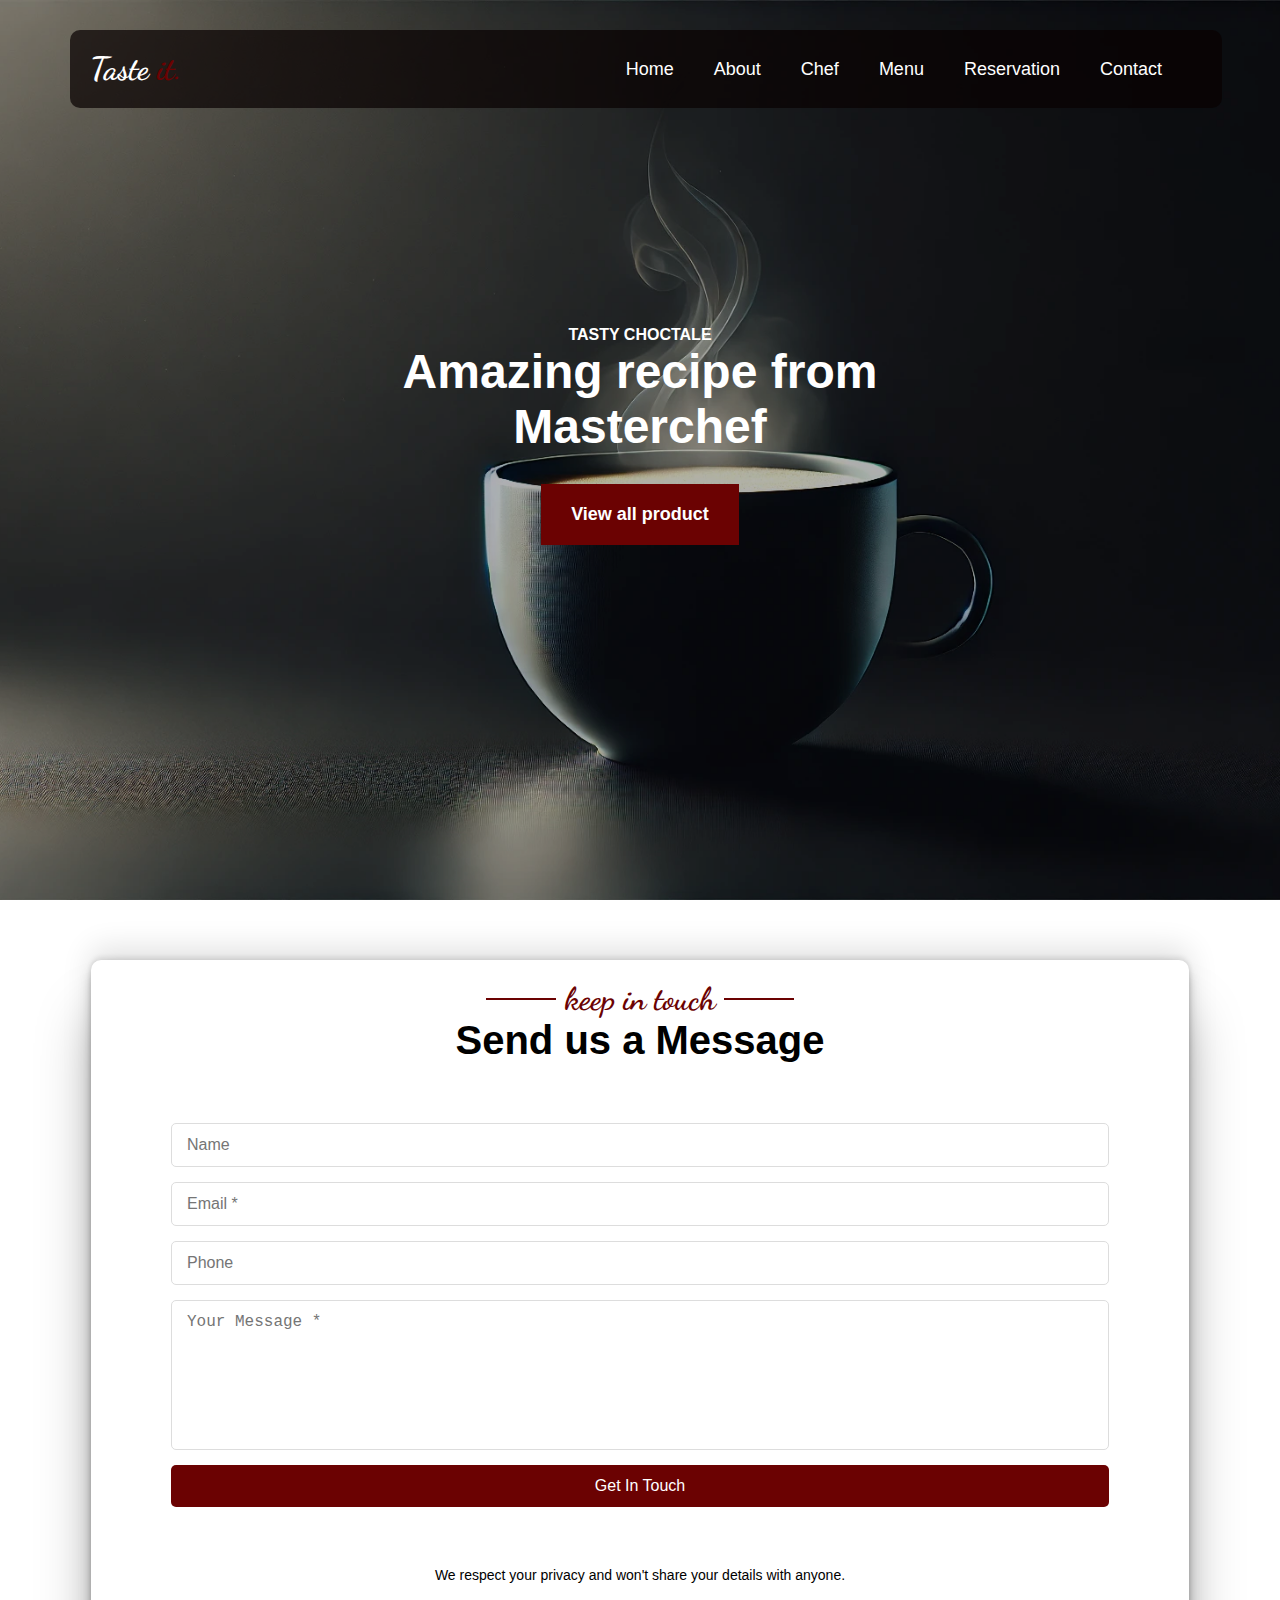
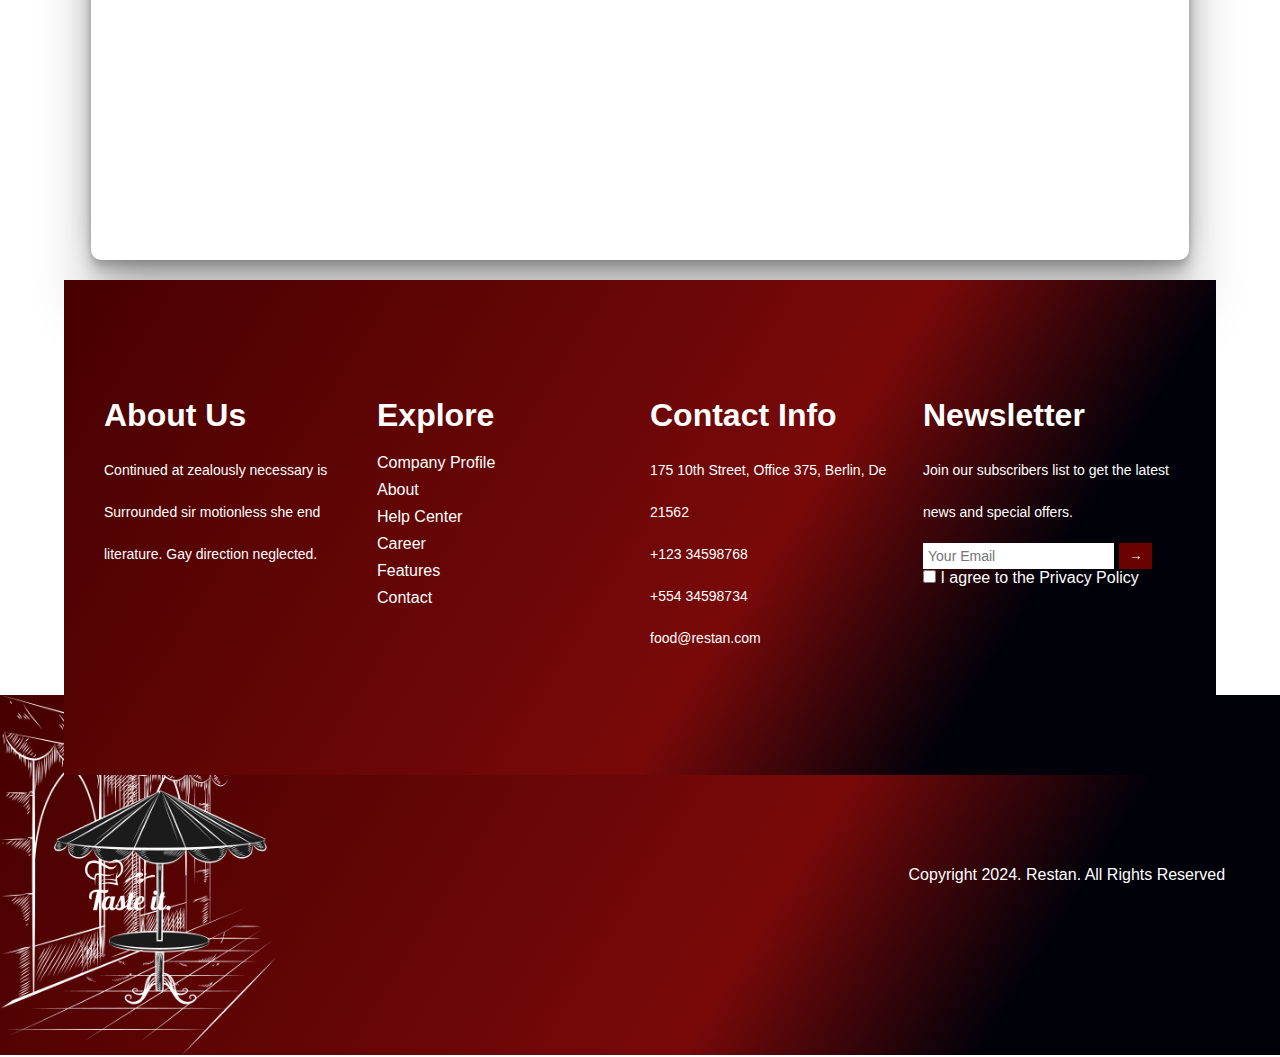
==== Contact.html @ a2e2005a "Add files via upload" ====
<!DOCTYPE html>
<html lang="en">
<head>
    <meta charset="UTF-8">
    <meta name="viewport" content="width=device-width, initial-scale=1.0">
    <link rel="stylesheet" href="https://cdnjs.cloudflare.com/ajax/libs/font-awesome/6.6.0/css/all.min.css" integrity="sha512-Kc323vGBEqzTmouAECnVceyQqyqdsSiqLQISBL29aUW4U/M7pSPA/gEUZQqv1cwx4OnYxTxve5UMg5GT6L4JJg==" crossorigin="anonymous" referrerpolicy="no-referrer" />
    <link href="https://fonts.googleapis.com/css2?family=Dancing+Script:wght@400;500;600&display=swap" rel="stylesheet">
    <link rel="stylesheet" href="assets/css/Contact.css">
    <title>Document</title>
</head>
<body>
    <!-- header -->
    <header>
      <nav class="nav">
        <input type="checkbox" id="check">
        <label for="check" class="checkbtn">
         <i class="fa-solid fa-bars"></i>
        </label>
        <label class="logo">Taste <span>it.</span></label>
        <ul class="nav-links">
          <!-- home -->
          <li>
            <a href="./index.html">Home </a></li>
          <!-- about -->
          <li><a href="">About</a>
            <ul class="home">
              <li><a href="./About.html">About</a></li>
              <li><a href="#">Team</a></li>
              <li><a href="#">FAQ</a></li>
            </ul>
          </li>
          <!-- chef -->
          <li><a href="#chef">Chef</a></li>
          <!-- menu -->
          <li><a href="">Menu</a>
              <ul class="home">
                <li><a href="../menu.html">menu1</a></li>
                <li><a href="#">menu2</a></li>
                <li><a href="#">menu3</a></li>
              </ul>
          </li>
          <!-- reservation -->
          <li><a href="./Reservation.html">Reservation</a></li>
          <!-- conttact -->
          <li><a href="./Contact.html">Contact</a></li>
        </ul>
      </nav>
    </header>
    <!----------- main ---------->
   <main>
     <!------- section 1 -------->
      <section>
        <div class="bgImage">
          <div class="overlay"></div>
            <div class="content">
                 <div><i class="fa-solid fa-crown"></i></div>
                 <h4>TASTY CHOCTALE</h4>
                 <h1>Amazing recipe from </h1>
                 <h1>Masterchef</h1>
                <div ><button class="View-all">View all product</button>
            </div>
        </div>
      </section>
      <!-- end -->
      <!---------- section 2 ---->
      <section>
        <div class="contact-container">
          <div class="info">
            <h2>keep in touch</h2>
            <h1>Send us a Message</h1>
           <form action="#" method="POST">
               <input type="text" name="name" placeholder="Name" required>
               <input type="email" name="email" placeholder="Email *" required>
               <input type="tel" name="phone" placeholder="Phone">
               <textarea name="message" placeholder="Your Message *" required></textarea>
               <button type="submit" class="btn">Get In Touch</button>
           </form>
           <p class="note">We respect your privacy and won't share your details with anyone.</p>
          </div>
       </div>
     </section>
     <!-- end -->
    </main>
    <!----------- footer --------->
    <footer>
      <div>
        <footer class="footer">
               <div class="footer-container">
                 <!-- About Us -->
                 <div class="footer-section">
                   <h3>About Us</h3>
                   <p>Continued at zealously necessary is Surrounded sir motionless she end literature. Gay direction neglected.</p>
                   <div class="social-icons">
                     <a href="#"><i class="fab fa-facebook-f"></i></a>
                     <a href="#"><i class="fab fa-twitter"></i></a>
                     <a href="#"><i class="fab fa-youtube"></i></a>
                     <a href="#"><i class="fab fa-linkedin-in"></i></a>
                   </div>
                 </div>
                 <!-- Explore -->
                 <div class="footer-section ">
                   <h3>Explore</h3>
                   <ul>
                     <li><a href="#">Company Profile</a></li>
                     <li><a href="#">About</a></li>
                     <li><a href="#">Help Center</a></li>
                     <li><a href="#">Career</a></li>
                     <li><a href="#">Features</a></li>
                     <li><a href="#">Contact</a></li>
                   </ul>
                 </div>
                 <!-- Contact Info -->
                 <div class="footer-section ">
                   <h3>Contact Info</h3>
                   <p><i class="fas fa-map-marker-alt"></i> 175 10th Street, Office 375, Berlin, De 21562</p>
                   <p><i class="fas fa-phone"></i> +123 34598768</p>
                   <p><i class="fas fa-phone"></i> +554 34598734</p>
                   <p><i class="fas fa-envelope"></i> food@restan.com</p>
                 </div>
                 <!-- Newsletter -->
                 <div class="footer-section newsletter">
                   <h3>Newsletter</h3>
                   <p>Join our subscribers list to get the latest news and special offers.</p>
                   <form action="#">
                     <input type="email" placeholder="Your Email">
                     <button type="submit">&#8594;</button>
                   </form>
                   <label>
                     <input type="checkbox"> I agree to the Privacy Policy
                   </label>
                 </div>
               </div>
             </footer>
           <div class="bottom-section ">
               <div><img src="assets/media/Taste_it.__2_-removebg-preview.png" alt="" ></div>
               <div><p> Copyright 2024. Restan. All Rights Reserved</p></div>
           </div>
        </div>
    </footer>
    <!-- footer end -->
</body>
</html>
---- assets/css/Contact.css ----
* {
    margin: 0;
    padding: 0;
    box-sizing: border-box;
  }
  /*r oot variable */
  :root{
    --primary:#6b0202;
    --secondary:black;
    --teritary:white;
    --background-gradient: linear-gradient(302deg, rgb(1, 1, 10) 20%, rgba(121,9,9,1) 40%, rgb(71, 0, 0) 100%);
    --fontfamily:'Dancing Script', cursive;
    --border-radius: 20px;
}
/* scrollbar */
::-webkit-scrollbar{
  width: 10px;
}
::-webkit-scrollbar-thumb{
  border-radius: 10px;
  background-color: #6b0202;
}
body {
    font-family: Arial, sans-serif;
    }
  header {
    background-color: rgba(8, 2, 2, 0.7); 
    padding: 20px;
    box-sizing: border-box;
    position: absolute; 
    border-radius: 10px;
    left: 70px;
    top: 30px; 
    width: 90%; 
    z-index: 1; 
  }
  nav {
    display: flex;
    justify-content: space-between;
    align-items: center;
    position: relative;
  }
  .logo  {
    color: var(--teritary);
    font-size: 2rem;
    font-weight: bold;
    font-family: var(--fontfamily);
  }
  .logo span{
    color: var(--primary);
  }
  nav ul {
    display: flex;
    list-style-type: none;
  }
  nav ul li {
    margin-right: 40px;
  }
  nav ul li a {
    color: var(--teritary);
    text-decoration: none;
    font-size: 18px;
  }
  nav ul li a:hover {
    color: var(--primary);
    transition: all 0.5s ease-in-out;
  }
  /* submenu */
  .home {
    display: none;
    list-style: none;
    background-color: rgb(11, 10, 10,0.9);
    position: absolute;
    top: 25px;
    padding: 10px;
    border: 1px solid red;
    border-radius : 10px;
    transition: opacity 0.3s ease, transform 0.3s ease;
    animation: slideInLeft 0.5s ease forwards; 
  }
  .home li {
    padding: 10px;
  }
  .home li a {
    color: var(--teritary);
    padding: 10px;
    text-decoration: none;
    text-align: center;
    transition: background-color 0.3s ease, transform 0.3s ease;
  }
  .home li a:hover{
    color: var(--primary);
  }
  .nav-links li:hover  .home {
    display: block;
    transform: scale(1.05);
  }
  @keyframes slideInLeft {
    0% {
      transform: translateX(-100%); 
    }
    100% {
      transform: translateX(0); 
    }
  }
  .checkbtn {
    display: none;
    color: var(--teritary);
    font-size: 28px;
    cursor: pointer;
  }
  #check {
    display: none;
  }
  /* section1 */
  .bgImage{
    width: 100%;
    height: 100vh;
    background-image: url(../media/588d82a6-d433-42ee-814f-e0bc2650702a.webp);
    background-repeat: no-repeat;
    background-position: center;
    background-size: cover;
    animation: bgchange 20s linear infinite;
  }
  /* keyframes  of bg */
  @keyframes bgchange{
    0%{
      background-image: url(../media/588d82a6-d433-42ee-814f-e0bc2650702a.webp);
    }
    20%{
      background-image: url(../media/4d2dec35-1788-466b-8b5a-a85af0315bb9.webp);
  
    }
    35%{
      background-image: url(../media/4d2dec35-1788-466b-8b5a-a85af0315bb9.webp);
  
    }
    50%{
      background-image: url(../media/4d2dec35-1788-466b-8b5a-a85af0315bb9.webp);
    }
    75%{
      background-image: url(../media/1.jpg);
    }
    95%{
      background-image: url(../media/1.jpg);
    }
  }
  /* overlay */
  .overlay{
    position: absolute;
    width: 100%;
    height: 100%;
    top: 0px;
    left: 0px;
    background-color: rgb(0, 0, 0,0.3);
  }
  /* content */
  .content{
    position: relative;
    width: 100%;
    height: 100vh;
    color: var(--teritary);
    display: flex;
    justify-content: center;
    align-items: center;
    flex-direction: column;
  }
  .content h1{
    font-size: 3rem;
  }
  .content i{
    font-size: 2rem;
    color: var(--primary);}
  /* button of section 1 */
  .View-all {
    padding: 20px 30px;
    font-size: 18px;
    font-weight: bold;
    color: var(--teritary);
    margin: 30px 10px ;
    background: var(--primary);
    border: none;
    cursor: pointer;
    overflow: hidden;
    transition: ease-out 0.7s ;
    box-shadow: inset 0 0 0 0 var(--teritary);
  }
  /* Hover effect */
  .View-all:hover {
  box-shadow: inset  300px 0 0 0 var(--teritary);
  color: var(--primary);
  }
/* section 2 */
.contact-container {
    height: 100vh;
    width: 100%;
    padding: 60px 30px;
}
.info{
    width: 90%;
    height: 100vh;
    margin: auto;
    border-radius: 10px;
    box-shadow: rgba(0, 0, 0, 0.25) 0px 54px 55px, rgba(0, 0, 0, 0.12) 0px -12px 30px, rgba(0, 0, 0, 0.12) 0px 4px 6px, rgba(0, 0, 0, 0.17) 0px 12px 13px, rgba(0, 0, 0, 0.09) 0px -3px 5px;
    background-color: var(--teritary);
    margin: auto;
    text-align: center;
    }
.info h1 {
    font-size: 2.5rem;
}
.info h2 {
    padding-top: 20px;
    font-size: 2rem;
    position: relative;
    font-family:var(--fontfamily);
    color:var(--primary);
}
.info h2::before, 
.info h2::after {
    content: '';
    width: 70px;
    height: 2px;
    background-color: var(--primary);
    position: absolute;
    top: 65%;
}
.info h2::before {
    left: 36%;
}
.info h2::after {
    right: 36%;
}
.info form {
    display: flex;
    flex-direction: column;
    gap: 15px;
    padding: 60px 80px;
}
.info input, textarea {
    width: 100%;
    padding: 12px 15px;
    box-sizing: border-box;
    border: 1px solid #ddd;
    border-radius: 5px;
    font-size: 16px;
}
.info input:focus, textarea:focus {
    outline: none;
    border-color: var(--primary);
    box-shadow: 0 0 5px rgba(176, 7, 5, 0.5);
}
.info textarea {
    resize: none;
    height: 150px;
}
.btn {
    background-color: var(--primary);
    color: var(--teritary);
    padding: 12px 20px;
    box-sizing: border-box;
    border: none;
    border-radius: 5px;
    font-size: 16px;
    cursor: pointer;
    transition: background-color 0.3s;
}
.btn:hover {
    background-color: var(--secondary);
}
.note {
    text-align: center;
    font-size: 14px;

}
  /* footer */
  .footer {
    height: 55vh;
    width: 90%;
    margin: auto;
   background-image:var(--background-gradient);
   position: relative;
   top: 80px;
   z-index: 2;
   display: flex;
   align-items: center;
   padding: 40px;
   box-sizing: border-box;
   color: var(--teritary);
  }
  .footer-container {
    display: flex;
    flex-wrap: wrap;
    justify-content: space-between;
    gap: 20px;
  }
  .footer-section {
    flex: 1;
  }
  .footer-section h3 {
    font-size: 2rem;
    margin-bottom: 15px;
  }
  .footer-section p{
    font-size: 14px;
    line-height: 3;
  }
  .footer-section ul ,a{
    line-height: 1.7;
    list-style: none;
    padding: 0;
    text-decoration: none;
    color: var(--teritary);
  }
  .footer-section ul li a:hover {
    text-decoration: underline;
  }
  .social-icons a {
   padding: 8px;
    font-size: 28px;
    color: #fff;
  }
  .social-icons a:hover {
    color: var(--primary);
  }
  .newsletter form {
    display: flex;
    gap: 5px;
    margin-top: 10px;
  }
  .newsletter input {
    padding: 5px;
    font-size: 14px;
    border: none;
    outline: none;
  }
  .newsletter button {
    background-color: var(--primary);
    border: none;
    color: #fff;
    padding: 5px 10px;
    cursor: pointer;
  }
  .newsletter button:hover {
    background-color:rgb(139, 25, 25) ;
  }
  .bottom-section{
    height: 40vh;
    width: 100%;
    background-image:url(../media/9\ \(1\).png),var(--background-gradient);
    background-repeat: no-repeat;
    background-size: contain;
    position: relative;
    z-index: 1;
    display: flex;
    justify-content: space-around;
    align-items: center;
    color: var(--teritary);
    gap: 30%;
  }
 .bottom-section img{
    height: 40vh;
    width: 50%;
    object-fit: contain;
 }


@media (max-width:1024px) {
  /* section 2 */
  .info h2::before {
    left: 30%;
}
.info h2::after {
    right: 30%;
} 
    /* footer */
 .footer {
    height: auto;
   }
 .social-icons {
       justify-content: center;
   }
 .bottom-section {
       flex-direction: column;
       gap: 20px;
   }
 .footer-section h3 {
     font-size: 1.5rem;
 }
 .footer-section p {
     font-size: 12px;
     line-height: 2;
 }
 .footer-section ul, a {
   line-height: 1.5;
 }
 /*bottom section */
 .bottom-section{

  display: grid;
  grid-template-columns: 1fr 1fr;
  place-items: center;
}
.bottom-section img{
    object-fit: contain;
 }
 .bottom-section p{
   font-size: 16px;
 }
}
  @media (max-width: 768px) {
    /* navbar style */
    header {
      padding: 10px;
      border-radius: 0%;
      position: fixed; 
      top: 0px; 
      left: 0;
      width: 100%; 
      z-index: 1; 
    }
    nav {
        flex-direction: row-reverse; 
        justify-content: space-between; 
    }
    .checkbtn {
        display: block;
    }
   nav ul {
        display: none;
        width: 100%;
        flex-direction: column;
        align-items: center;
        padding: 10px;
        background-color:var(--teritary); 
        position: absolute; 
        top: 50px; 
        left: 0;
        right: 0;
    }
    #check:checked ~ ul {
        display: flex;
    }
   nav  ul li {
        margin: 10px 0;
        text-align: center;
      }
   nav ul li a {
        font-size: 20px;
        color: var(--secondary);
  
    }
    /* navbar end */
    /* section 1 */
    .content h1 {
      font-size: 40px;
   }
   .content h2 {
      font-size: 20px;
   }
   .View-all {
    padding: 15px 20px;  
  }
  /* end */
  /* section 2 */
 .contact-container{
   height: auto;
  }
  .info {
    width: 95%;  
    padding: 20px; 
}

.info h1 {
    font-size: 2.5rem;  
}

.info h2 {
 font-size: 22px;  
}
.info h2::before, 
.info h2::after {
    width: 40px;
}
.info h2::before {
  left: 25%;
}
.info h2::after {
  right: 25%;
} 
.info form {
  padding: 30px 20px; 
}
.info input, .info textarea {
  font-size: 14px; 
  padding: 10px; 
.btn {
  font-size: 14px;  
}
   /*********** footer **********/
 .footer {
    padding: 20px;
  }
  .footer-section h3 {
    font-size: 1.2rem;
  }
  .footer-section p {
    font-size: 10px;
  }
  .footer-section ul, a {
  font-size: 12px;
    }
  .social-icons a {
  font-size: 15px;
  }
  .newsletter input {
    padding: 5px;
    font-size: 12px;
  }
  .newsletter button {
    padding: 5px;
    font-size: 12px;
  }
}
@media (max-width:426px) {
 /********** section1 **********/
  .content h1 {
      font-size: 30px;
 }
  .content h2 {
      font-size: 20px;
  }
   /********** section 2 **********/
 .info h1 {
     font-size: 2rem; 
  }
  .info h2 {
   font-size: 18px; 
  }
  .info h2::before {
    left: 2%;
  }
 .info h2::after {
    right: 2%;
 } 
  .info form {
     padding: 20px 10px; 
  }
  .info input, .info textarea {
  font-size: 14px; 
   padding: 10px;  
  }
  .btn {
    font-size: 14px;  
    padding: 10px 15px;  
  }
  .note{
    font-size:8px;
  }
   /********* footer **************/
  .footer {
    width: 100%;
   position: relative;
   top: 0;
   align-items: center;
   padding: 30px;
   box-sizing: border-box;
  }
  .footer-container{
    flex-direction: column;
   
   .bottom-section{
    height: 10vh;
    grid-template-columns: 1fr;
    background-image: var(--background-gradient);
   }
   .bottom-section img{
   display: none;
   }
 .bottom-section p{
   font-size: 14px;
 }
 }
}
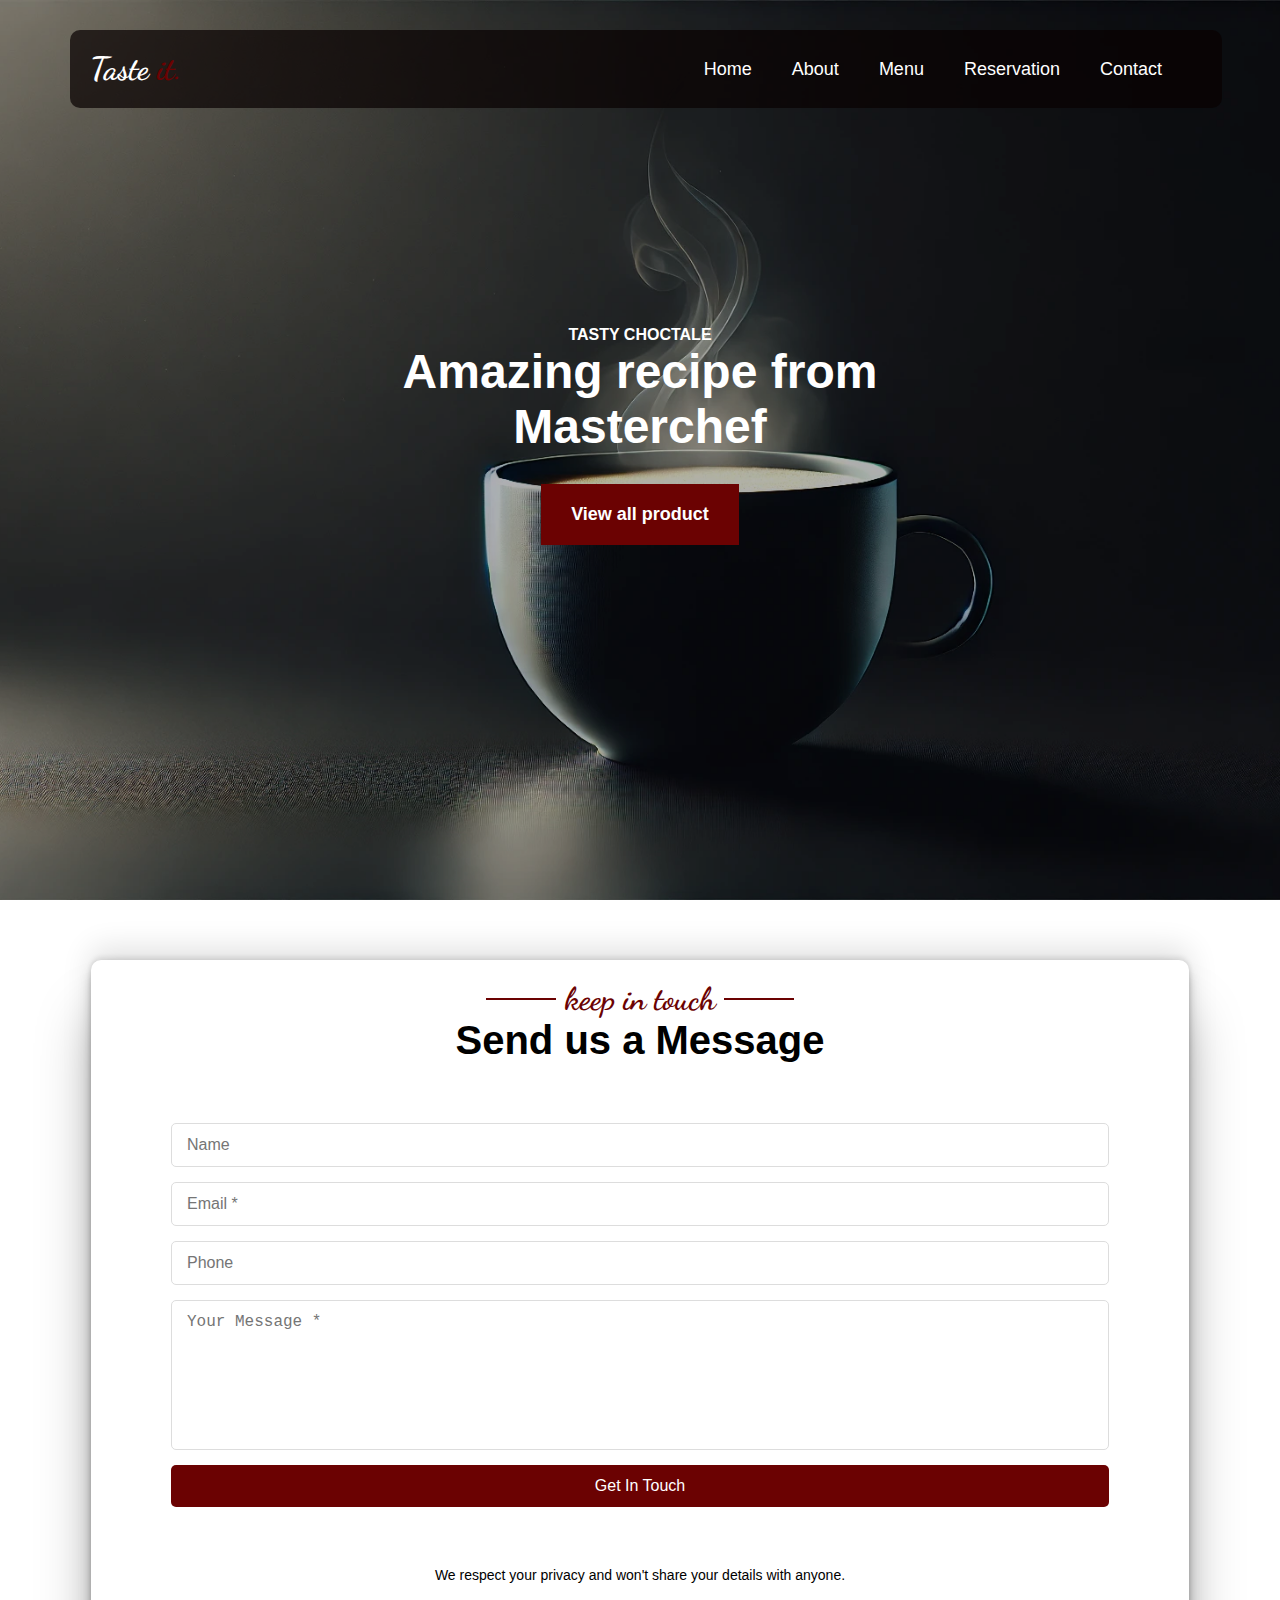
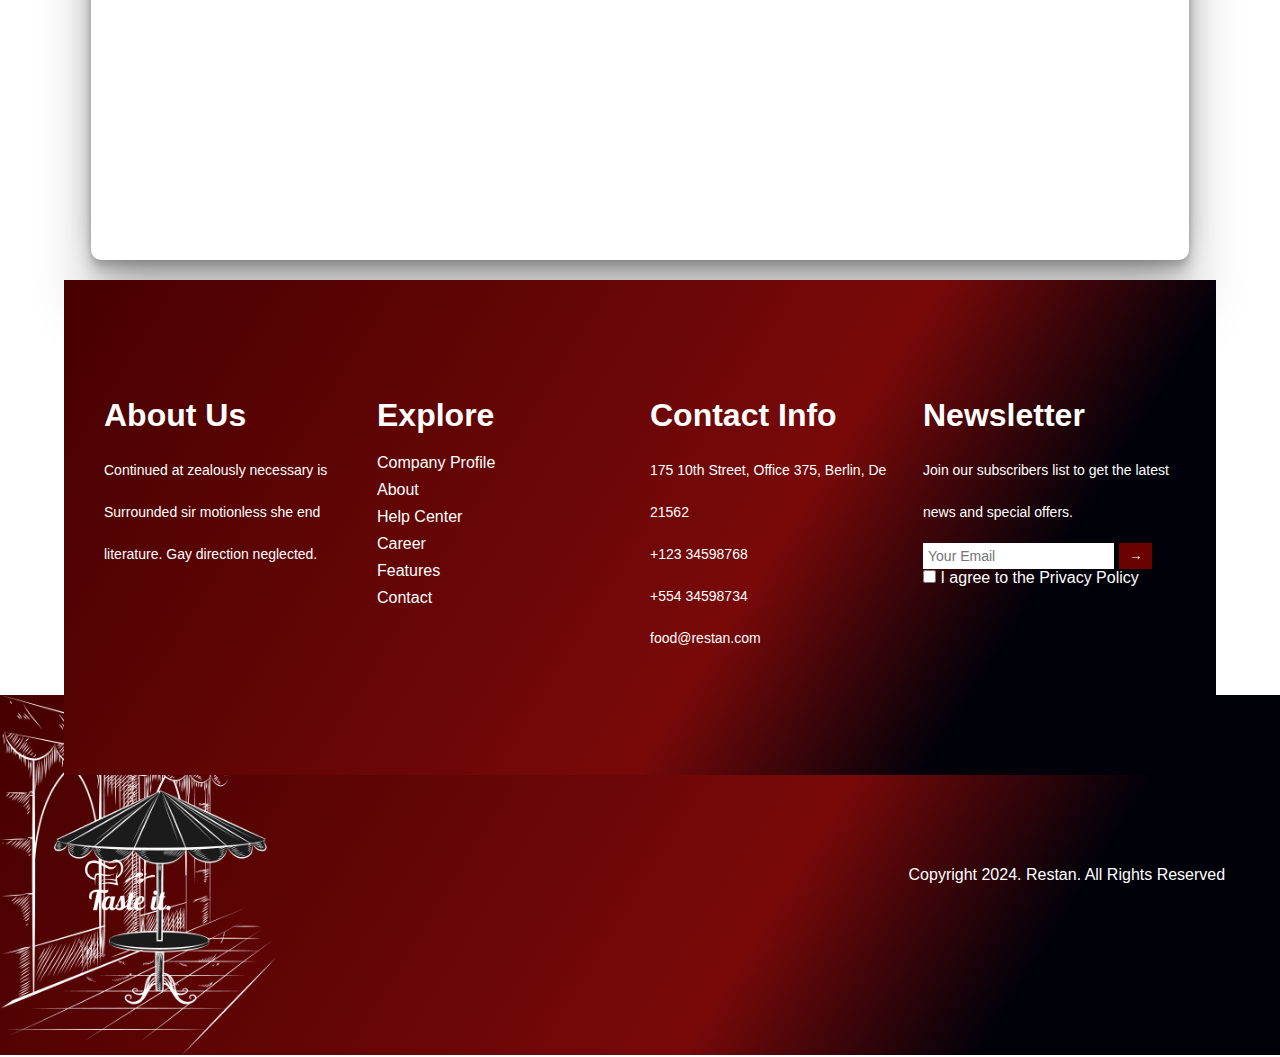
==== commit 94ae7af8: "Update Contact.html" ====
--- a/Contact.html
+++ b/Contact.html
@@ -29,8 +29,6 @@
               <li><a href="#">FAQ</a></li>
             </ul>
           </li>
-          <!-- chef -->
-          <li><a href="#chef">Chef</a></li>
           <!-- menu -->
           <li><a href="">Menu</a>
               <ul class="home">
@@ -139,4 +137,4 @@
     </footer>
     <!-- footer end -->
 </body>
-</html>+</html>
--- a/assets/css/Contact.css
+++ b/assets/css/Contact.css
@@ -71,7 +71,7 @@
     list-style: none;
     background-color: rgb(11, 10, 10,0.9);
     position: absolute;
-    top: 25px;
+    top: 35px;
     padding: 10px;
     border: 1px solid red;
     border-radius : 10px;
